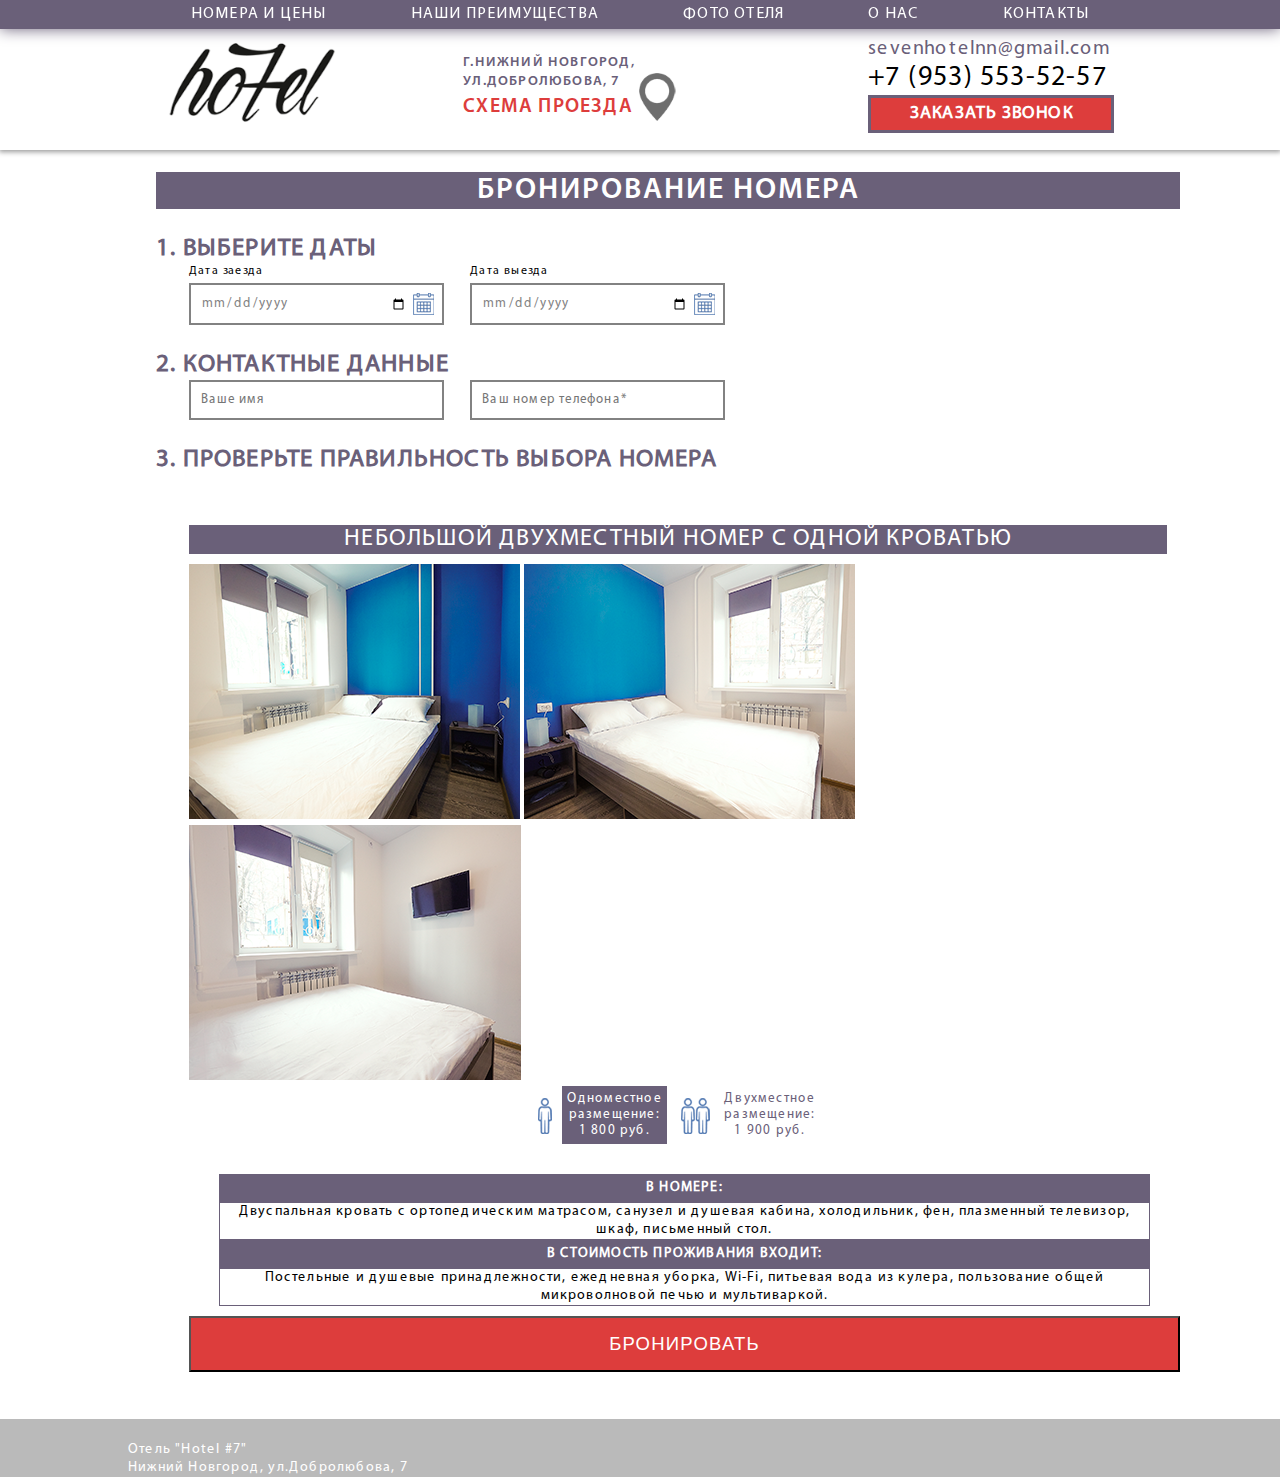
==== booking7small.html @ 0012e8da "Add files via upload" ====
<!DOCTYPE html>
<html lang="ru">
<head>
	<meta charset="UTF-8">
	<meta name="viewport" content="width=device-width, initial-scale=1, maximum-scale=1, user-scalable=no">
	<title>БРОНИРОВАНИЕ НОМЕРА</title>
	<link rel="stylesheet" href="css/stylesbooking.css">
</head>
<body class="page_hotel booking">
<section id="header_menu">
	<div class="container">
		<a href="/page-hotel.html#main">Номера и цены</a>
		<a href="/page-hotel.html#advantages">Наши преимущества</a>
		<a href="/page-hotel.html#carousel">Фото отеля</a>
		<a href="/page-hotel.html#about_hotel">О нас</a>
		<a href="/page-hotel.html#footer">Контакты</a>
	</div>
</section>


<section id="header_content_informer">
	<div class="container">
		<div class="logo_page_hotel"><img src="images/logo_hotel1.png" alt=""></div>
		<div class="href_map">
			<a href="#map_modal" class="fancybox">
			<p class="address">г.Нижний Новгород, <br> ул.Добролюбова, 7</p>
			<p class="route">схема проезда</p>
			</a>
		</div>
		<div class="choice_btn">
		<a href="mail:piligrimhotelnn@gmail.com" class="mail">sevenhotelnn@gmail.com</a>
		<a href="tel:+79535535257" class="tel">+7 (953) 553-52-57</a>
		<a href="#popup_feedback" class="btn_feedback fancybox">Заказать звонок</a>
		</div>
	</div>
</section>


<main>
	<div class="container">
		<div class="bookig_page">
			<h1>БРОНИРОВАНИЕ НОМЕРА</h1>
			<form action="" id="booking_hotel7_form" class="booking_page_form">
				<h2>1. Выберите даты</h2>
				<div class="wp_input">
				<label class="input_date"><p>Дата  заезда</p><input type="date" name="booking_date_arrival"></label>
				<label class="input_date"><p>Дата выезда</p><input type="date" name="booking_date_departureki"></label>
				</div>
				<h2>2. Контактные данные</h2>
				<div class="wp_input">
				<label class="input_text"><input type="text" placeholder="Ваше имя" name="name"></label>
				<label class="input_text"><input type="text" placeholder="Ваш номер телефона*" name="tel"></label>
				</div>
				<h2>3. Проверьте правильность выбора номера</h2>
				<div class="wp_input">
					<h3>Небольшой Двухместный Номер с Одной Кроватью</h3>
					<div class="img_room">
						<img src="images/hotel_img_7/EmptyName_115.png" alt="">
						<img src="images/hotel_img_7/EmptyName_82.png" alt="">
						<img src="images/hotel_img_7/EmptyName_83.png" alt="">
					</div>
					<div class="option_room">
					<div class="button_checkbox_option_room">
						<div>
							<input type="radio" onchange="calc()" value="1800 Одноместное" id="room1" name="room_booking" checked="checked">							
							<div class="checkbox_uzu" for="box2_1">
							<img src="images/person.png" alt="">
							<span class="redio_elven">
								Одноместное <br>
								размещение: <br>
								1 800 руб.
							</span>
							</div>
						</div>
						<div>
							<input type="radio" onchange="calc()" value="1900 Двухместное" id="room2" name="room_booking">
							<div class="checkbox_uzu" for="box2_1">
							<img src="images/person2.png" alt="">
							<span class="redio_elven">
								Двухместное <br>
								размещение: <br>
								1 900 руб.
							</span>
							</div>
						</div>
					</div>

					<div class="room_text_option">
						<p class="title" style="color: #fff;font-weight: bold;background-color: #6a6079;padding: 5px 0;" >В НОМЕРЕ:</p>
						<p style="border: 1px solid #6a6079;">Двуспальная кровать с ортопедическим
						матрасом, санузел и душевая кабина, 
						холодильник, фен, плазменный телевизор, шкаф, письменный стол.
						</p>
						<p class="title" style="color: #fff;font-weight: bold;background-color: #6a6079;padding: 5px 0;">В СТОИМОСТЬ ПРОЖИВАНИЯ ВХОДИТ:</p>
						<p style="border: 1px solid #6a6079;">Постельные и душевые принадлежности,
						ежедневная уборка, Wi-Fi, питьевая вода из кулера, пользование общей микроволновой печью и мультиваркой.</p>
					</div>
					</div>

					<div class="price_num">
						<button class="btn_booking_page_btn" id="booking_hote7_btn">Бронировать</button>
						<div id="erconts"></div>
					</div>
				</div>
			</form>
		</div>

	</div>
</main>


<section id="footer_menu">
	<div class="container">
		<div class="footer_copy">
			<p style="color: white;">Отель "Hotel #7"</p>
			<a href="" style="color: white;">Нижний Новгород, ул.Добролюбова, 7</a>
		</div>
	</div>
</section>
<div id="map_modal" style="display:none">
	<iframe src="https://yandex.ru/map-widget/v1/-/CBF9nNhtCD" width="560" height="400" frameborder="1" allowfullscreen="true"></iframe>
</div>

<div id="popup_feedback" style="display:none">	
<form class="feedback_popup" name="MyForm" action="" id="callbacks2" method="post">
	<h2>Оставить заявку</h2>
	<p>и наши менеджеры свяжутся с Вами 
в ближайшее время</p>
<div id="erconts"></div>
<input type="text" name="type_form" value="Заказать звонок из страницы Отель#7" style="display: none">
	<input name="name" type="text" placeholder="Ваше имя" for="box1" required><label for="box1" class="validation"></label>
	<input name="tel" type="phone" placeholder="Ваш номер телефона" for="box2" required><label for="box2" class="validation"></label>
	<button id="btncontcall2">Оставить заявку</button>
</form>
</div>

<script src="https://code.jquery.com/jquery-1.12.1.min.js"></script>
<link rel="stylesheet" href="css/jquery.fancybox.css">
<script src="js/jquery.fancybox.js"></script>
<script src="js/main.js"></script>
</body>
</html>
---- css/stylesbooking.css ----
@font-face {
    font-family: 'Myriad Pro';
    src: url('../fonts/MyriadPro-Regular.eot');
    src: url('../fonts/MyriadPro-Regular.eot?#iefix') format('embedded-opentype'),
        url('../fonts/MyriadPro-Regular.woff2') format('woff2'),
        url('../fonts/MyriadPro-Regular.woff') format('woff'),
        url('../fonts/MyriadPro-Regular.ttf') format('truetype');
    font-weight: normal;
    font-style: normal;
}
@font-face {
    font-family: 'Myriad Pro Semibold';
    src: url('../fonts/MyriadPro-Semibold.eot');
    src: url('../fonts/MyriadPro-Semibold.eot?#iefix') format('embedded-opentype'),
        url('../fonts/MyriadPro-Semibold.woff2') format('woff2'),
        url('../fonts/MyriadPro-Semibold.woff') format('woff'),
        url('../fonts/MyriadPro-Semibold.ttf') format('truetype');
    font-weight: normal;
    font-style: normal;
}
.container {
    display: block;
    margin: 0 auto;
    width: 80%;
    max-width: 1050px;
}
* {
	margin: 0;
	padding: 0;
	letter-spacing: normal;
	text-decoration: none;
	position: relative;
	font-weight: normal;
	letter-spacing: 1.2px;
}
body {
	font: 16px 'Myriad Pro',sans-serif;
	font-weight: normal;
	background: rgba(0, 0, 0, 0) url("https://www.toptal.com/designers/subtlepatterns/patterns/polyester_lite.png") repeat scroll 0% 0%;
	position: relative;
	overflow-x: hidden;
}
body.page_hotel .logo_page_hotel img {
    width: 100%;
}
body.page_hotel .logo_page_hotel, body.page_hotel .choice_btn {
    width: 25%;
    padding: 20px 0 0 0 !important;
}
body.page_hotel .href_map {
    width: 45%;
}
body.page_hotel section#header_content_informer {
    -webkit-box-shadow: 0px 1px 5px 1px rgba(0,0,0,0.4);
    -moz-box-shadow: 0px 1px 5px 1px rgba(0,0,0,0.4);
    box-shadow: 0px 1px 5px 1px rgba(0,0,0,0.4);
    z-index: 3;
    background-color: white;
}
body.page_hotel section#header_content_informer .href_map a::after {
    top: 0;
	width: 48px;
	height: 48px;
	background-size: 100%;
	margin: 20px 0 0 170px;
}
body.page_hotel section#header_menu {
	z-index: 999;
    position: fixed;
    width: 100%;
}
body.page_hotel section#header_menu a {
    margin: 0;
}
section#header_menu {
	background-color: #6a6079;
	box-shadow: 0px 0px 15px #6a6079;
	text-transform: uppercase;
	text-align: center;
}
section#header_menu a {
    color: #fff;
    padding: 5px 40px;
    display: inline-block;
}
section#header_content_informer .container div {
    display: inline-block;
    vertical-align: middle;
}
section#header_content_informer .container div:nth-child(2) {
    margin-left: 75px;
	margin-top: 20px;
    margin-right: -60px;
}
section#header_content_informer .href_map a {
	font-size: 14px;
	line-height: 19px;
	text-transform: uppercase;
	color: #6a6079;
	font-family: 'Myriad pro Semibold';
}
section#header_content_informer .href_map a::after {
    content: '';
    position: absolute;
    left: 0;
    top: -15px;
    width: 34px;
    height: 47px;
    background: url('../images/map.png')no-repeat;
}
.href_map p.route {
color: #dd3d3c;
font-size: 20px;
text-transform: uppercase;
margin-top: 7px;
}
.choice_btn a.mail {
    display: block;
    font-size: 20px;
    color: #6a6079;
}
.choice_btn a.tel {
    display: block;
    font-size: 28px;
    color: #000;
}
body.page_hotel .choice_btn a.btn_feedback {
    border: 3px solid #6a6079;
    background-color: #dd3d3c;
    color: #fff;
    box-shadow: none;
}
.choice_btn a.btn_feedback {
    display: block;
    width: 100%;
    max-width: 220px;
    text-align: center;
    color: #000;
    padding: 5px 10px;
    text-transform: uppercase;
    font-weight: 700;
    font-size: 18px;
    box-shadow: 2px 2px 2px 0px rgba(0,0,0,.5);
    background-color: #d6ff68;
}
main .bookig_page {
    display: inline-block;
    width: 100%;
    height: auto;
    background-color: #fff;
    padding: 22px 28px;
    margin-bottom: 25px;
}
main .bookig_page h1 {
    text-align: center;
    font-size: 30px;
    letter-spacing: 2px;
	color: #fff;
	font-weight: 700;
	font-family: 'Myriad Pro Semibold';
	background-color: #6a6079;
}
form.booking_page_form h2 {
    color: #6a6079;
    font-size: 25px;
    margin-top: 25px;
    text-transform: uppercase;
	font-weight: 700;
}
.wp_input {
    margin-left: 33px;
}
form.booking_page_form label input {

    color: #828282;
    font-size: 13px;
    padding: 10px 35px 10px 10px;
    border: 2px solid #828282;
    font-family: 'Myriad Pro';
    width: 100%;
    -webkit-box-sizing: border-box;
    -moz-box-sizing: border-box;
    -ms-box-sizing: border-box;
    box-sizing: border-box;
}
form.booking_page_form label.input_date::after {
    content: '';
    position: absolute;
    right: 10px;
    bottom: 10px;
    background: url('../images/css_sprites3.png') no-repeat -303px -199px;
    width: 21px;
    height: 22px;
}
form.booking_page_form label p {
    font-size: 12px;
    margin-bottom: 5px;
}
form.booking_page_form label.input_date, form.booking_page_form label.input_text {
    display: inline-block;
    width: 100%;
    max-width: 255px;
    margin-right: 22px;
}
form.booking_page_form h3 {
    font-size: 24px;
    margin: 10px 0;
	font-size: 24px;
	text-align: center;
	background-color: #6a6079;
	color: white;
	text-transform: uppercase;
	margin-top: 50px;
	width: 98.7%;
}
.img_room {
	width: 100%;
    display: inline-block;
    vertical-align: top;
    margin-right: 10px;
}
.option_room {
    display: inline-block;
    width: 100%;
	text-align: center;
}
.option_room input[type="radio"] {
    width: 100%;
    height: 100%;
    z-index: 99;
    display: block;
    opacity: 0;
    position: absolute;
}
.option_room input[type="radio"]:checked + [for*="box2_"] .redio_elven {
background-color: #6a6079;
color: #fff;
}
.option_room input[type="radio"]:active + [for*="box2_"] .redio_elven {
background-color: #bb0202;
color: #fff;
}
.button_checkbox_option_room div {
    display: inline-block;
    margin-right: 5px;
}
.checkbox {
    margin-top: 20px;
    padding-left: 25px;
}
.checkbox_btn {
    display: inline-block;
    position: absolute;
    left: 0;
}
.checkbox input[type="checkbox"] {
    display: block;
    width: 19px;
    height: 19px;
    opacity: 0;
    z-index: 99;
    position: absolute;
}
.checkbox_btn label {
    width: 19px;
    height: 19px;
    position: absolute;
    left: 0;
}
.checkbox input[type="checkbox"] + label::before {
    content: "";
    background: url('../images/css_sprites3.png') no-repeat -377px -201px;
    width: 19px;
    height: 19px;
    position: absolute;
    left: 0;
    top: -4px;
}
.checkbox_uzu img {
    display: inline-block;
    margin-right: 5px;
}
.checkbox_uzu span {
	display: inline-block;
	background-color: #fff;
	text-align: center;
	padding: 5px;
	color: #6a6079;
	font-size: 13.2px;
}
.room_text_option {
	margin: 30px;
	font-size: 14px;
}
.btn_booking_page_btn {

    color: #fff;
    background-color: #dd3d3c;
    width: 100%;
    padding: 15px 0;
    display: inline-block;
    font-size: 18.5px;
    text-transform: uppercase;
    text-align: center;
    margin-top: -20px;
}
body.page_hotel section#footer_menu {
    padding: 22px 0 0;
}
section#footer_menu {
    background-color: #bababa;
    text-align: center;
    padding: 22px 0 17px;
    display: inline-block;
    width: 100%;
    margin-bottom: -5px;
}
.footer_copy {
    float: left;
    width: 30%;
    font-size: 14px;
    color: #373c42;
    text-align: left;
}
section#footer_menu a::after {
    content: '';
    position: absolute;
    right: -6px;
    top: 0;
    color: #5279b2;
}
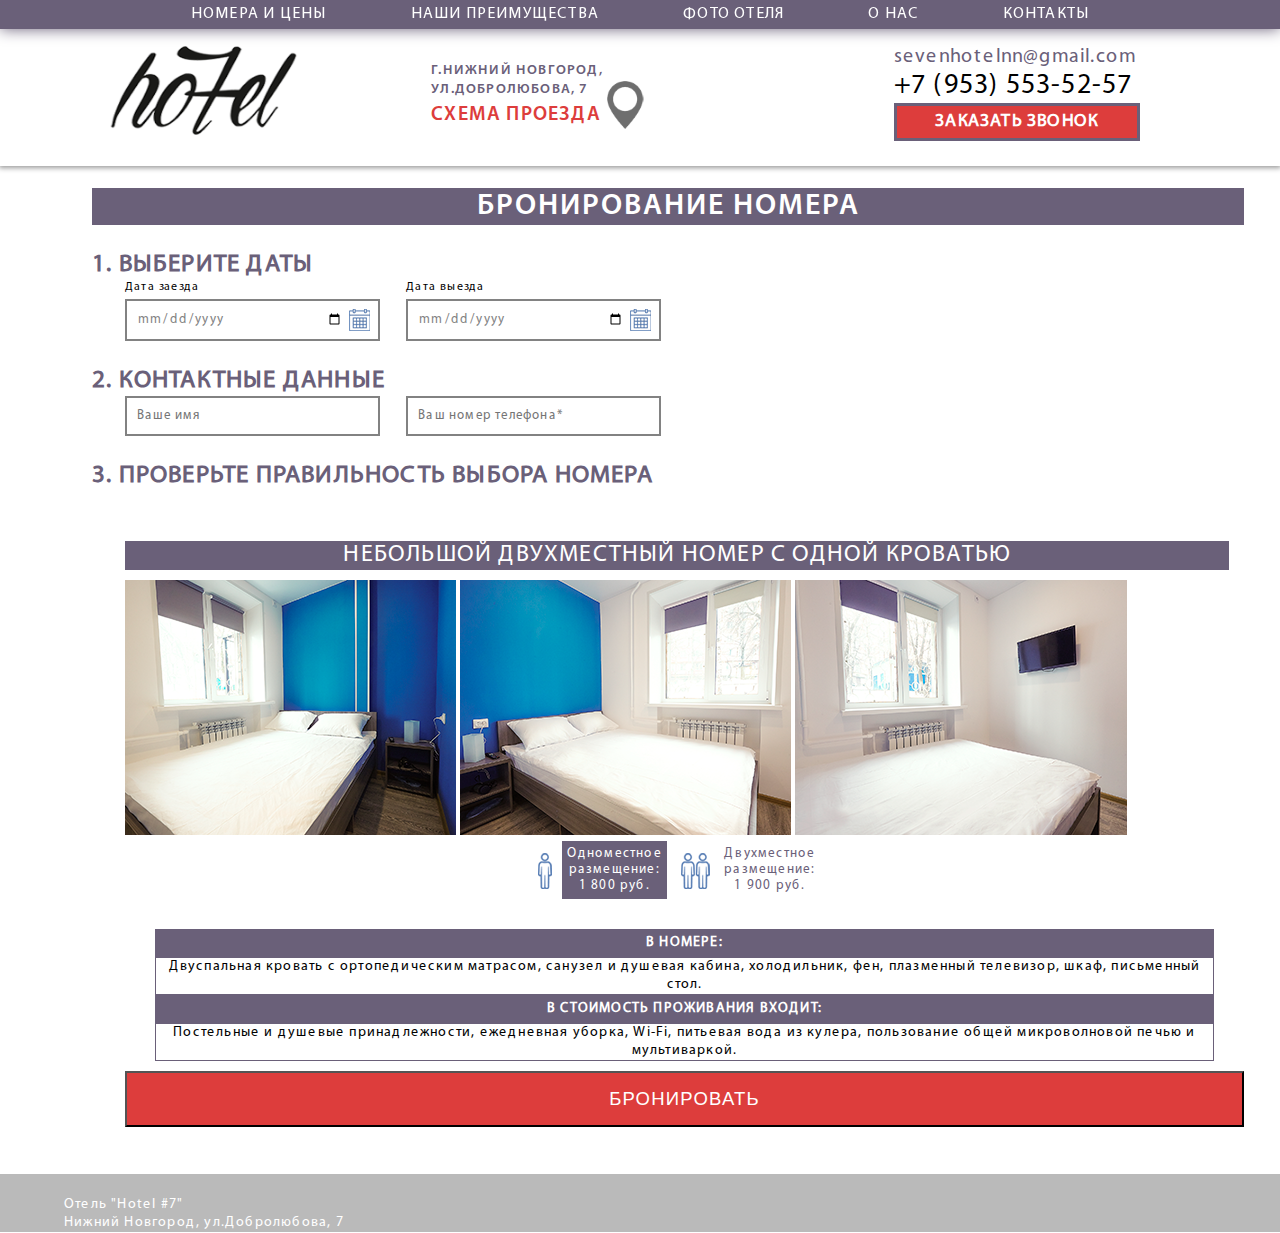
==== commit 444e7ae7: "Add files via upload" ====
--- a/booking7small.html
+++ b/booking7small.html
@@ -2,18 +2,18 @@
 <html lang="ru">
 <head>
 	<meta charset="UTF-8">
-	<meta name="viewport" content="width=device-width, initial-scale=1, maximum-scale=1, user-scalable=no">
+	<meta name="viewport" content="width=1152">
 	<title>БРОНИРОВАНИЕ НОМЕРА</title>
 	<link rel="stylesheet" href="css/stylesbooking.css">
 </head>
 <body class="page_hotel booking">
 <section id="header_menu">
 	<div class="container">
-		<a href="/page-hotel.html#main">Номера и цены</a>
-		<a href="/page-hotel.html#advantages">Наши преимущества</a>
-		<a href="/page-hotel.html#carousel">Фото отеля</a>
-		<a href="/page-hotel.html#about_hotel">О нас</a>
-		<a href="/page-hotel.html#footer">Контакты</a>
+		<a href="/page-hotel7.html#main">Номера и цены</a>
+		<a href="/page-hotel7.html#advantages">Наши преимущества</a>
+		<a href="/page-hotel7.html#carousel">Фото отеля</a>
+		<a href="/page-hotel7.html#about_hotel">О нас</a>
+		<a href="/page-hotel7.html#footer">Контакты</a>
 	</div>
 </section>
 
--- a/css/stylesbooking.css
+++ b/css/stylesbooking.css
@@ -19,10 +19,9 @@
     font-style: normal;
 }
 .container {
-    display: block;
-    margin: 0 auto;
-    width: 80%;
-    max-width: 1050px;
+	display:block;
+	margin:0 auto;
+	width: 1152px !important;
 }
 * {
 	margin: 0;
@@ -36,7 +35,7 @@
 body {
 	font: 16px 'Myriad Pro',sans-serif;
 	font-weight: normal;
-	background: rgba(0, 0, 0, 0) url("https://www.toptal.com/designers/subtlepatterns/patterns/polyester_lite.png") repeat scroll 0% 0%;
+	background: rgba(0, 0, 0, 0) url("https://www.toptal.com/designers/subtlepatterns/patterns/qbkls.png") repeat scroll 0% 0%;
 	position: relative;
 	overflow-x: hidden;
 }
